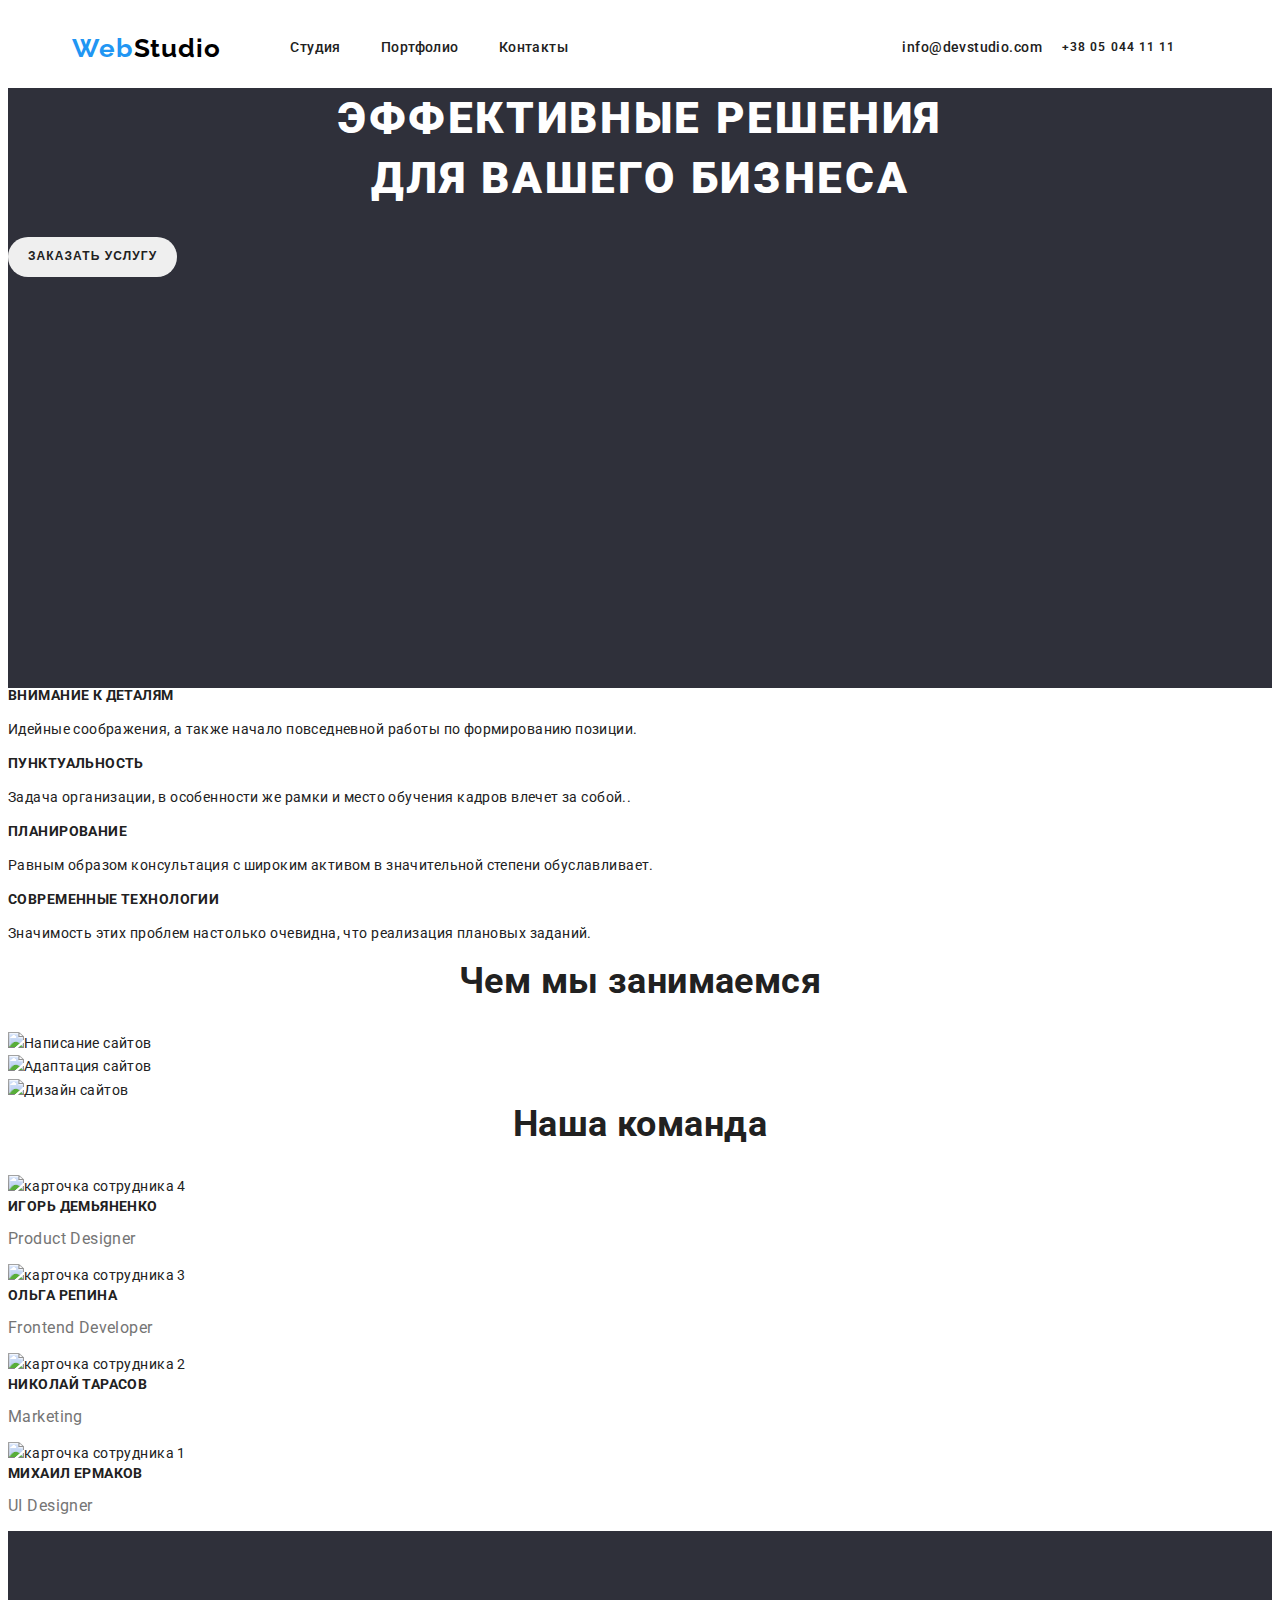
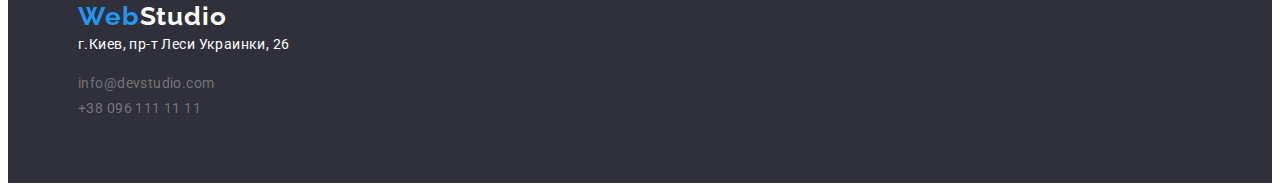
==== index.html @ 271d3fed "change" ====
<!DOCTYPE html>
<html lang="ru">

<head>
  <meta charset="UTF-8">
  <meta http-equiv="X-UA-Compatible" content="IE=edge">
  <meta name="viewport" content="width=device-width, initial-scale=1.0">
  <link rel="preconnect" href="https://fonts.gstatic.com">
  <link href="https://fonts.googleapis.com/css2?family=Raleway:wght@700&family=Roboto:wght@400;500;700;900&display=swap"
    rel="stylesheet">
  <link rel="stylesheet" href="https://cdnjs.cloudflare.com/ajax/libs/modern-normalize/1.0.0/modern-normalize.min.css"
    integrity="sha512-ISS7cAi1PEhQ8jnbJpJZMd29NlhNj4AWYyLOSp2CE/CsHxTCu+r+t0D2yoJudVrd0/8fTVPUVDzY5Tvli75u/g=="
    crossorigin="anonymous" />
  <title>WebStudio</title>
  <link rel="stylesheet" href="./css/styles.css">
</head>

<body>

  <!-- шапка сайта -->

    <header class="header">
        <div class="container">   
            <nav class="navigation">
                    <a class="logo" href="./index.html"><span class="logo-header">Web</span>Studio</a>
                    <ul class="list menu">
                        <li class="menu-item"><a class="link" href="./index.html">Студия</a></li>
                        <li class="menu-item"><a class="link" href="./portfolio.html">Портфолио</a></li>
                        <li class="menu-item"><a class="link" href="">Контакты</a></li>
                    </ul>
            </nav>
                        <a class="link" href="mailto:info@devstudio.com">info@devstudio.com</a>
                        <a class="link button" href="tel:+380961111111">+38 05 044 11 11</a>
        </div>    
    </header>
  <main>

    <!-- Баннер -->

    <section class="container_banner">
      <h1 class="hero-title">Эффективные решения <br> для вашего бизнеса</h1>
      <button class="button" type="button">Заказать услугу</button>
    </section>

    <!-- Особенности студии -->

    <section>
      <h2 class="section-title visually-hidden">Особенности</h2>
      <ul class="list">
        <li>
          <h3 class="list-item">Внимание к деталям</h3>
          <p>Идейные соображения, а также начало повседневной работы по формированию позиции.</p>
        </li>
        <li>
          <h3 class="list-item">Пунктуальность</h3>
          <p>Задача организации, в особенности же рамки и место обучения кадров влечет за собой..</p>
        </li>
        <li>
          <h3 class="list-item">Планирование</h3>
          <p>Равным образом консультация с широким активом в значительной степени обуславливает.</p>
        </li>
        <li>
          <h3 class="list-item">Современные технологии</h3>
          <p>Значимость этих проблем настолько очевидна, что реализация плановых заданий.</p>
        </li>
      </ul>
    </section>

    <!-- Наша деятельность -->

    <section>
      <h2 class="section-title">Чем мы занимаемся</h2>
      <ul class="work list">
        <li><img src="./images/about-1.jpg" alt="Написание сайтов" width="370"></li>
        <li><img src="./images/about-2.jpg" alt="Адаптация сайтов" width="370"></li>
        <li><img src="./images/about-3.jpg" alt="Дизайн сайтов" width="370"></li>
      </ul>
    </section>

    <!-- Наша команда -->
    <section>
      <h2 class="section-title">Наша команда</h2>
      <ul class="list">
        <li>
          <img src="./images/prod-designer.jpg" alt="карточка сотрудника 4" width="270">
          <h3 class="list-item tiam">Игорь Демьяненко</h3>
          <p class="tiam profession">Product Designer</p>
        </li>
        <li>
          <img src="./images/fronend-dev.jpg" alt="карточка сотрудника 3" width="270">
          <h3 class="list-item tiam">Ольга Репина</h3>
          <p class="profession">Frontend Developer</p>
        </li>
        <li>
          <img src="./images/marketting.jpg" alt="карточка сотрудника 2" width="270">
          <h3 class="list-item tiam">Николай Тарасов</h3>
          <p class="profession">Marketing</p>
        </li>
        <li>
          <img src="./images/ui-designer.jpg" alt="карточка сотрудника 1" width="270">
          <h3 class="list-item tiam">Михаил Ермаков</h3>
          <p class="profession">UI Designer</p>
        </li>
      </ul>
    </section>
  </main>

  <!-- Подвал -->
    <footer class="container_footer">
        <a class="logo" href="./index.html"><span class="logo-header">Web</span><span
        class="logo-footer">Studio</span></a>
        <address class="contacts">
            <p class="location">г.Киев, пр-т Леси Украинки, 26</p>
            <ul class="list">
                <li><a class="link" href="mailto:info@devstudio.com">info@devstudio.com</a></li>
                <li><a class="link" href="tel:+380961111111">+38 096 111 11 11</a></li>
            </ul>
        </address>
    </footer>


</body></html>
---- css/styles.css ----
:root {
    --main-color: #ffffff;
    --conteiner-bg-color: #2f303a;
    --secondary-background-color: #f5f4fa;
    --accent-color: #2196f3;
    --main-text-color: #757575;
    --title-color: #212121;
    --logo-color: #000000;  
  }

  html {
    box-sizing: border-box;
  }
  
  *,
  *::before,
  *::after {
    box-sizing: inherit;
  }

  h1,
  h2,
  h3,
  h4,
  h5,
  h6,
  p {
    margin-top: 0;
}

  ul{
      list-style: none;
  }
  
  body {
    /* font-family: 'Raleway', sans-serif; */
  font-family: 'Roboto', sans-serif;
  font-weight: normal;
  font-size: 14px;
  line-height: 1.71;
  letter-spacing: 0.03em;
  color: var(--title-color);
  }
    
  .list {
    margin-top: 0;
    margin-bottom: 0;
    padding-left: 0;
    list-style: none;
  }
  
  .menu {
    display: inline-flex;
  }

  .menu-item {
    margin-right: 40px;
  }

  .header {
    font-weight: 600;
    font-size: 12px;
    line-height: 16px;
    letter-spacing: 0.1em;
    color: #ffffff;
  }

  .header .container {
    display: flex;
    align-items: center;
  }

  .header .logo {
      margin-right: 70px;
  }

  .location {
    color: var(--main-color);
  }

  /*Скрытие текста*/

  .visually-hidden {
    position: absolute !important;
    clip: rect(1px 1px 1px 1px);
    clip: rect(1px, 1px, 1px, 1px);
    padding: 0 !important;
    border: 0 !important;
    height: 1px !important;
    width: 1px !important;
    overflow: hidden;
  }
  
  /* логотип */
  
  .logo {
    font-family: Raleway;
    font-weight: bold;
    font-size: 26px;
    line-height: 1.19;
    text-decoration: none;
    letter-spacing: 0.03em;
    color: var(--logo-color);
  }
  
  .logo-header {
    text-align: center;
    letter-spacing: 0.06em;
    color: var(--accent-color);
  }
  
  /* навигация сайта */
  
  .link:hover, 
  .link:focus {
    color: var(--accent-color)
  }

  .link {
    
    text-decoration: none;
    color: var(--title-color);
    font-weight: 500;
    font-size: 14px;
    letter-spacing: 0.03em;
    line-height: 1.14;
  } 

  .header .container {
      display: flex;
      justify-content: flex-end;
      align-items: center;
      margin-left: 64px;
  }

  .header .container {
      margin-right: 70px;
  }

  .navigation {
      display: flex;
      align-items: center;
      margin-right: auto;
  }
  
  /* баннер Герой */
  
  .hero-title {

    font-family: Roboto;
    font-style: normal;
    font-weight: 900;
    font-size: 44px;
    line-height: 60px;

    text-align: center;
    letter-spacing: 0.06em;
    text-transform: uppercase;
    color: var(--main-color)
  }
      
  .section-title {
    font-weight: bold;
    font-size: 36px;
    line-height: 1.17;
    text-align: center;
    color: var(--title-color);
  }

  .team {
    font-weight: 500;
    font-size: 16px;
    line-height: 1.19;
  }

  .container {
    align-items: center;
    letter-spacing: 0.06em;
    color: var(--main-color);
    width: auto;
    height: 80px;
    left: 0px;
    top: 0px;
  }
  
  .container_banner {
    width: auto;
    height: 600px;
    left: 0px;
    top: 80px;
    background-color: var(--conteiner-bg-color);
  }

  .container_footer {
    width: auto;
    height: 252px;
    left: 0px;
    top: 2097px;
    background-color: var(--conteiner-bg-color);
    padding: 70px;
  }

  .profession {
    font-size: 16px;
    line-height: 1.19;
    color: var(--main-text-color);
  }
  
  .logo-footer {
    color: var(--main-color);
  }
  
  .list-item {
    font-weight: bold;
    font-size: 14px;
    line-height: 1.14;
    text-transform: uppercase;
    color: var(--title-color);
  }
  
  .contacts {
    font-style: normal;
    color: var(--main-color);   
  }

  .contacts .link {
    font-family: Roboto;
    font-style: normal;
    font-weight: normal;
    font-size: 14px;
    line-height: 24px;
    /* or 171% */   
    letter-spacing: 0.03em;
    color: var(--main-text-color);
  }

  .list-link {
    display: flex;
    padding-left: 0px;
    justify-content: flex-end;
  }

  /*кнопка индекс*/
  .button {
    min-width: 160px;
    padding: 12px 20px;
    border: 0px solid var(--accent-color);
    border-radius: 25px;
    font-weight: 600;
    font-size: 12px;
    line-height: 1.33;
    letter-spacing: 0.09em;
    text-transform: uppercase;
    color: var(--title-color);
    cursor: pointer;
  }

  /*кнопка индекс*/
  .button:hover {
    border: 0;
  }
  /*кнопка портфолио*/

  .button_2 {
    font-weight: bold;
    font-size: 16px;
    line-height: 1.88;
    align-items: center;
    text-align: center;
    letter-spacing: 0.06em;
    color: #000000;
    background-color: var(--main-background-color);
    border-radius:3px;
    border: 0;
    background: var(--secondary-background-color);
    margin-top: 10px;   
  }

   /*кнопка портфолио*/
  .button_2:hover,
  .button_2:focus {
    background: var(--accent-color);
    color: var(--main-color);
    border: 0;
  }

   /*кнопка портфолио*/
  .button_2:active {
	position:relative;
	top:1px;
  }
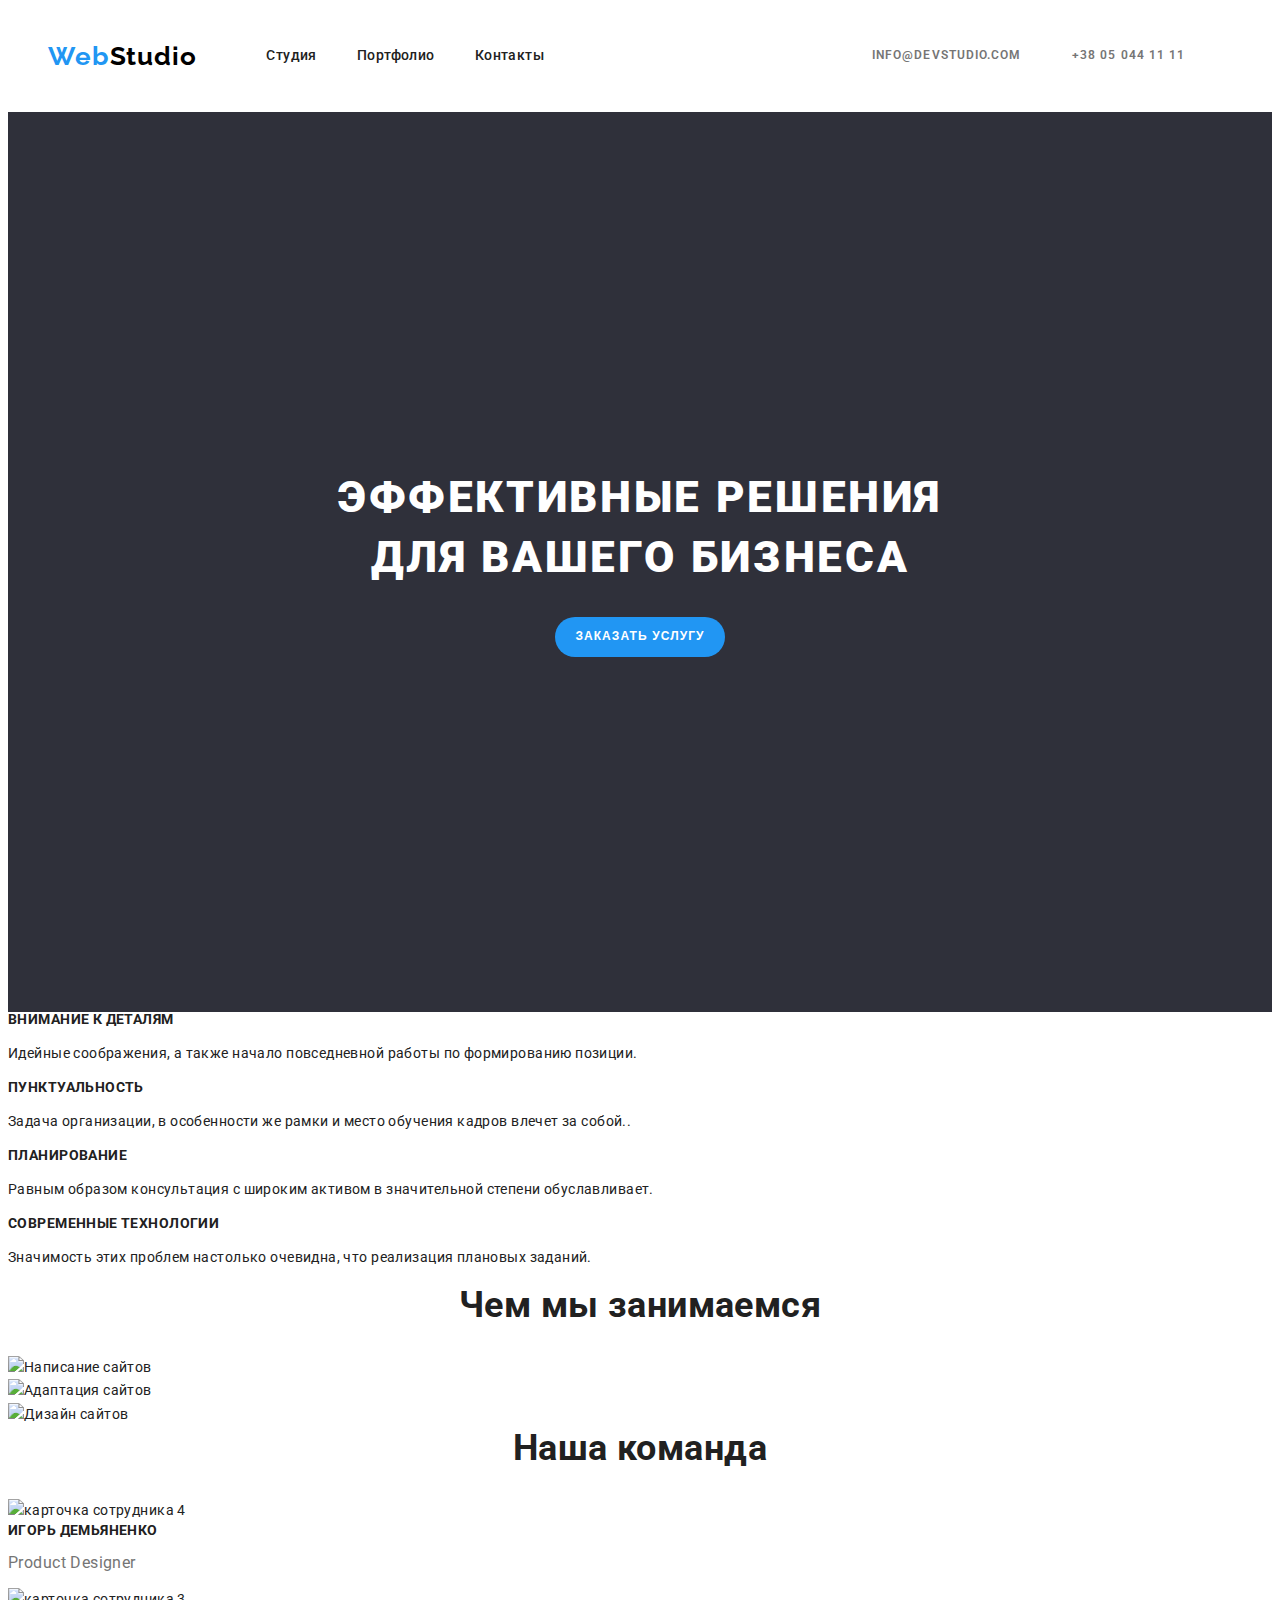
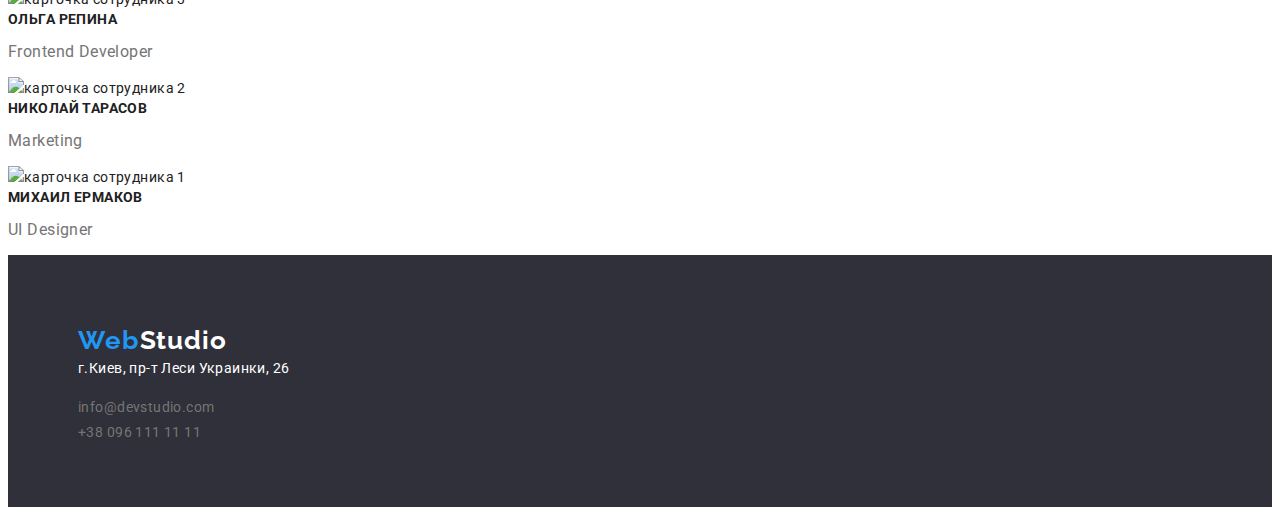
==== commit e7fbd707: "change" ====
--- a/index.html
+++ b/index.html
@@ -29,17 +29,20 @@
                         <li class="menu-item"><a class="link" href="">Контакты</a></li>
                     </ul>
             </nav>
-                        <a class="link" href="mailto:info@devstudio.com">info@devstudio.com</a>
-                        <a class="link button" href="tel:+380961111111">+38 05 044 11 11</a>
+                        <a class="link-nav button_0" href="mailto:info@devstudio.com">info@devstudio.com</a>
+                        <a class="link-nav button_0" href="tel:+380961111111">+38 05 044 11 11</a>
         </div>    
     </header>
-  <main>
+
+    <main>
 
     <!-- Баннер -->
 
     <section class="container_banner">
-      <h1 class="hero-title">Эффективные решения <br> для вашего бизнеса</h1>
-      <button class="button" type="button">Заказать услугу</button>
+        <div>
+            <h1 class="hero-title">Эффективные решения <br> для вашего бизнеса</h1>
+            <button class="button" type="button">Заказать услугу</button>
+        </div>
     </section>
 
     <!-- Особенности студии -->
--- a/css/styles.css
+++ b/css/styles.css
@@ -118,7 +118,6 @@
   }
 
   .link {
-    
     text-decoration: none;
     color: var(--title-color);
     font-weight: 500;
@@ -127,17 +126,28 @@
     line-height: 1.14;
   } 
 
+  .link-nav {
+    margin-left: 40px;
+    text-decoration: none;
+    color: var(--main-text-color);
+    font-weight: 500;
+    font-size: 14px;
+    letter-spacing: 0.03em;
+    line-height: 1.14;
+  }
+
+
   .header .container {
       display: flex;
       justify-content: flex-end;
       align-items: center;
-      margin-left: 64px;
-  }
-
-  .header .container {
+      margin: 16px 40px 16px 40px;
+  }
+
+  /*.header .container {
       margin-right: 70px;
   }
-
+ */
   .navigation {
       display: flex;
       align-items: center;
@@ -185,6 +195,10 @@
   }
   
   .container_banner {
+    display: flex;
+    align-items: center;
+    justify-content: center;
+    min-height: 100vh;
     width: auto;
     height: 600px;
     left: 0px;
@@ -243,6 +257,9 @@
 
   /*кнопка индекс*/
   .button {
+    display: block;
+    margin-left: auto;
+    margin-right: auto;
     min-width: 160px;
     padding: 12px 20px;
     border: 0px solid var(--accent-color);
@@ -252,12 +269,31 @@
     line-height: 1.33;
     letter-spacing: 0.09em;
     text-transform: uppercase;
-    color: var(--title-color);
+    background: var(--accent-color);
+    color: var(--main-color);
     cursor: pointer;
+  }
+
+  .button_0 {
+    display: block;
+    min-width: 160px;
+    font-weight: 600;
+    font-size: 12px;
+    line-height: 1.33;
+    letter-spacing: 0.09em;
+    text-transform: uppercase;
+    color: var(--main-text-color);
+    cursor: pointer;
+  }
+
+  .button_0:hover {
+    color: var(--accent-color);
   }
 
   /*кнопка индекс*/
   .button:hover {
+    background: var(--main-color);
+    color: var(--logo-color);
     border: 0;
   }
   /*кнопка портфолио*/
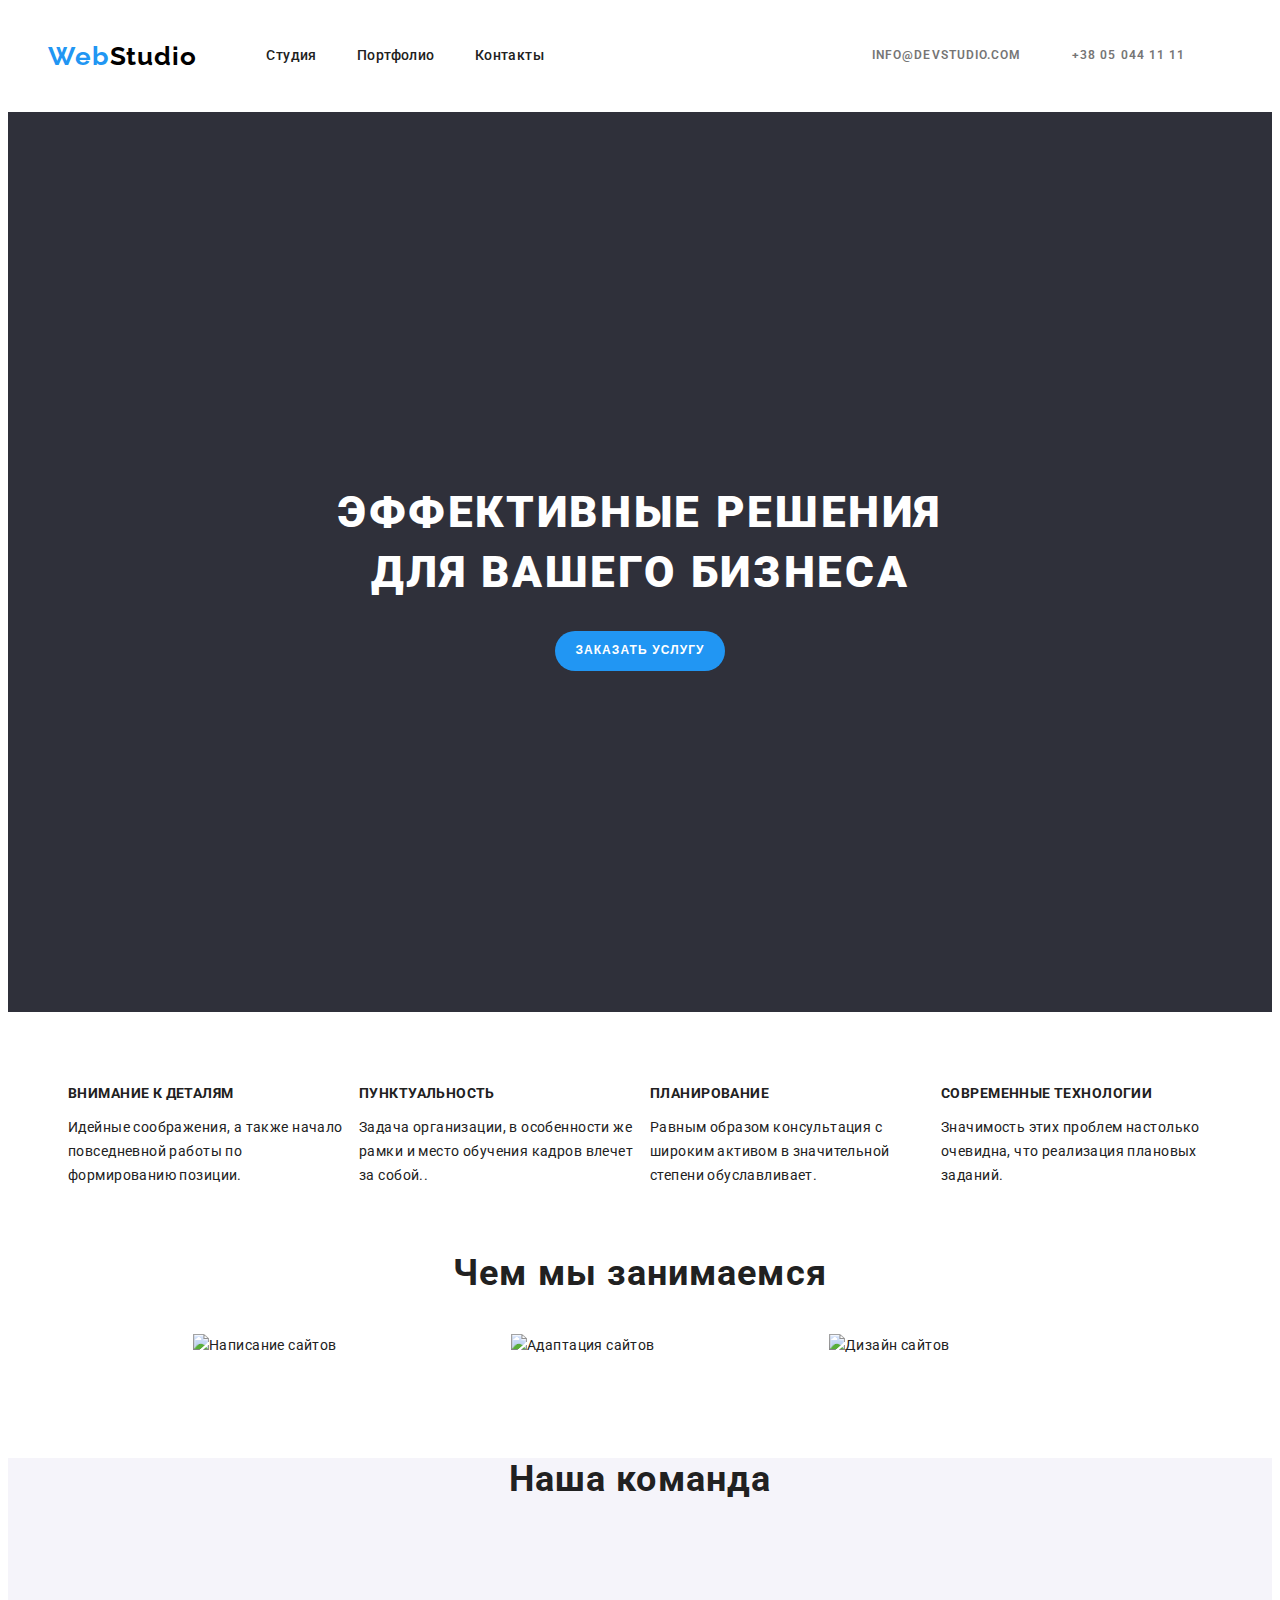
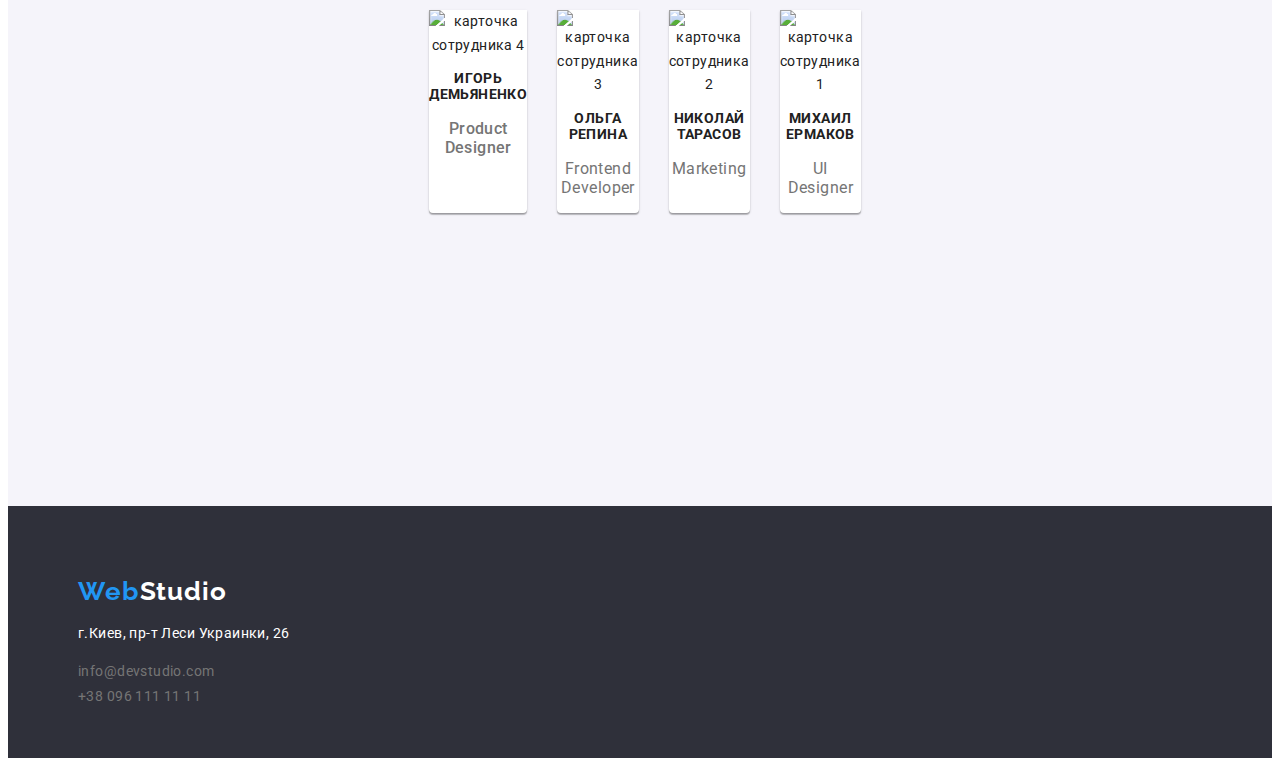
==== commit d43f8db4: "change" ====
--- a/index.html
+++ b/index.html
@@ -49,20 +49,23 @@
 
     <section>
       <h2 class="section-title visually-hidden">Особенности</h2>
-      <ul class="list">
-        <li>
+      <ul class="text list">
+        <li class="text-list">
           <h3 class="list-item">Внимание к деталям</h3>
           <p>Идейные соображения, а также начало повседневной работы по формированию позиции.</p>
         </li>
-        <li>
+
+        <li class="text-list">
           <h3 class="list-item">Пунктуальность</h3>
           <p>Задача организации, в особенности же рамки и место обучения кадров влечет за собой..</p>
         </li>
-        <li>
+
+        <li class="text-list">
           <h3 class="list-item">Планирование</h3>
           <p>Равным образом консультация с широким активом в значительной степени обуславливает.</p>
         </li>
-        <li>
+
+        <li class="text-list">
           <h3 class="list-item">Современные технологии</h3>
           <p>Значимость этих проблем настолько очевидна, что реализация плановых заданий.</p>
         </li>
@@ -73,38 +76,43 @@
 
     <section>
       <h2 class="section-title">Чем мы занимаемся</h2>
-      <ul class="work list">
-        <li><img src="./images/about-1.jpg" alt="Написание сайтов" width="370"></li>
-        <li><img src="./images/about-2.jpg" alt="Адаптация сайтов" width="370"></li>
-        <li><img src="./images/about-3.jpg" alt="Дизайн сайтов" width="370"></li>
+      <ul class="works">
+        <li class="works-item"><img src="./images/about-1.jpg" alt="Написание сайтов" width="370"></li>
+        <li class="works-item"><img src="./images/about-2.jpg" alt="Адаптация сайтов" width="370"></li>
+        <li class="works-item"><img src="./images/about-3.jpg" alt="Дизайн сайтов" width="370"></li>
       </ul>
     </section>
 
     <!-- Наша команда -->
-    <section>
-      <h2 class="section-title">Наша команда</h2>
-      <ul class="list">
-        <li>
-          <img src="./images/prod-designer.jpg" alt="карточка сотрудника 4" width="270">
-          <h3 class="list-item tiam">Игорь Демьяненко</h3>
-          <p class="tiam profession">Product Designer</p>
-        </li>
-        <li>
-          <img src="./images/fronend-dev.jpg" alt="карточка сотрудника 3" width="270">
-          <h3 class="list-item tiam">Ольга Репина</h3>
-          <p class="profession">Frontend Developer</p>
-        </li>
-        <li>
-          <img src="./images/marketting.jpg" alt="карточка сотрудника 2" width="270">
-          <h3 class="list-item tiam">Николай Тарасов</h3>
-          <p class="profession">Marketing</p>
-        </li>
-        <li>
-          <img src="./images/ui-designer.jpg" alt="карточка сотрудника 1" width="270">
-          <h3 class="list-item tiam">Михаил Ермаков</h3>
-          <p class="profession">UI Designer</p>
-        </li>
-      </ul>
+    <section class="container-bg">
+        
+            <h2 class="section-title">Наша команда</h2>
+                <ul class="profession-list">
+                    <li class="profession-cards">
+                    <img src="./images/prod-designer.jpg" alt="карточка сотрудника 4" width="270">
+                    <h3 class="list-item team">Игорь Демьяненко</h3>
+                    <p class="team profession">Product Designer</p>
+                    </li>
+
+                    <li class="profession-cards">
+                    <img src="./images/fronend-dev.jpg" alt="карточка сотрудника 3" width="270">
+                    <h3 class="list-item team">Ольга Репина</h3>
+                    <p class="profession">Frontend Developer</p>
+                    </li>
+
+                    <li class="profession-cards">
+                    <img src="./images/marketting.jpg" alt="карточка сотрудника 2" width="270">
+                    <h3 class="list-item team">Николай Тарасов</h3>
+                    <p class="profession">Marketing</p>
+                    </li>
+
+                    <li class="profession-cards">
+                    <img src="./images/ui-designer.jpg" alt="карточка сотрудника 1" width="270">
+                    <h3 class="list-item team">Михаил Ермаков</h3>
+                    <p class="profession">UI Designer</p>
+                    </li>
+                </ul>
+       
     </section>
   </main>
 
--- a/css/styles.css
+++ b/css/styles.css
@@ -18,7 +18,7 @@
   *::after {
     box-sizing: inherit;
   }
-
+/*
   h1,
   h2,
   h3,
@@ -28,7 +28,7 @@
   p {
     margin-top: 0;
 }
-
+*/
   ul{
       list-style: none;
   }
@@ -157,7 +157,6 @@
   /* баннер Герой */
   
   .hero-title {
-
     font-family: Roboto;
     font-style: normal;
     font-weight: 900;
@@ -171,11 +170,67 @@
   }
       
   .section-title {
+    font-family: Roboto;
+    font-style: normal;
     font-weight: bold;
     font-size: 36px;
-    line-height: 1.17;
-    text-align: center;
+    line-height: 42px;
+    text-align: center;
+    letter-spacing: 0.03em;
     color: var(--title-color);
+  }
+
+  .text {
+    display: flex;
+    justify-content: center;
+    margin: 50px;
+
+  }
+
+  .text-list {
+    flex-basis: calc((100% - 30px * 4) / 3);
+    margin-left: 10px;
+    margin-top:  10px;
+  }
+
+  .works {
+    display: flex;
+    flex-wrap: wrap;
+    justify-content: center;
+    margin-bottom: 100px;
+  }
+  
+  .works-item {
+    flex-basis: calc((100% - 100px * 3) / 3);
+    margin-left: 10px;
+    margin-top:  10px;
+  }
+
+  .profession-list {
+    display: flex;
+    flex-wrap: wrap;
+    justify-content: center;
+    margin-top: 100px;
+  }
+
+  .profession-cards {
+    flex-basis: calc((100% - 670px * 4) / 3);
+    margin-top:  10px;
+    margin-right: 30px;
+    text-align: center;
+    background: var(--main-color);
+    box-shadow: 0px 1px 3px rgba(0, 0, 0, 0.12),
+                0px 1px 1px rgba(0, 0, 0, 0.14),
+                0px 2px 1px rgba(0, 0, 0, 0.2);
+    border-radius: 0px 0px 4px 4px;
+  }
+
+  .container-bg {
+   width: auto;
+   height: 648px;
+   left: 0px;
+   top: 1449px;
+   background-color: var(--secondary-background-color);
   }
 
   .team {
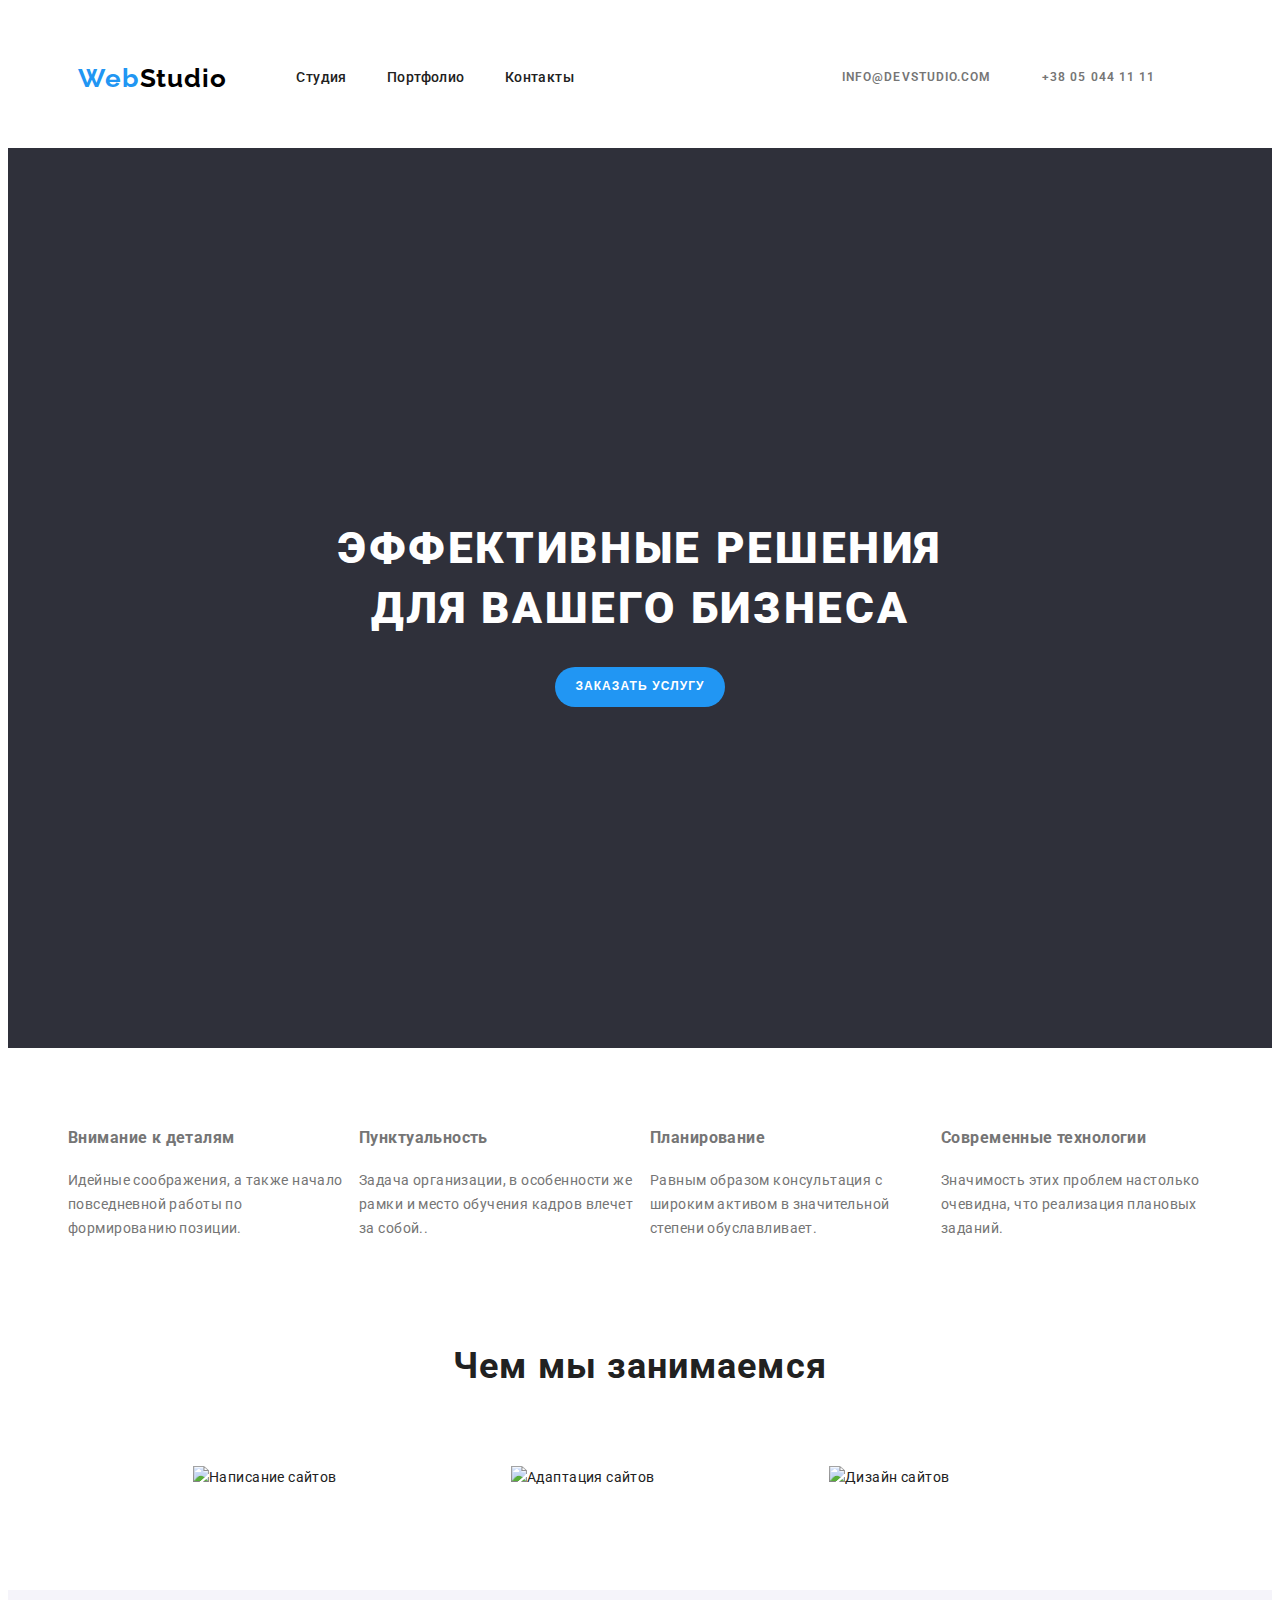
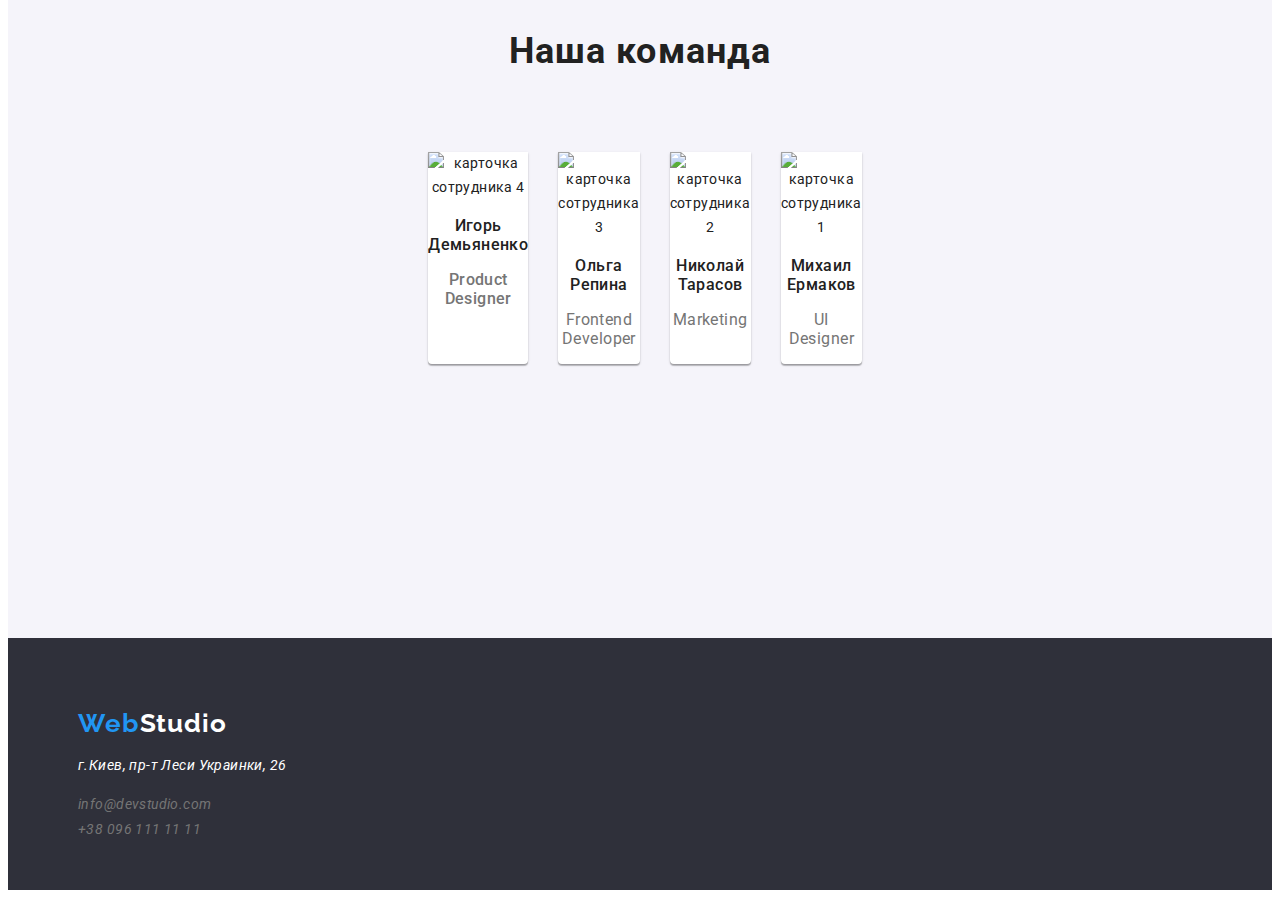
==== commit d3e95acc: "change" ====
--- a/index.html
+++ b/index.html
@@ -85,7 +85,6 @@
 
     <!-- Наша команда -->
     <section class="container-bg">
-        
             <h2 class="section-title">Наша команда</h2>
                 <ul class="profession-list">
                     <li class="profession-cards">
@@ -112,7 +111,6 @@
                     <p class="profession">UI Designer</p>
                     </li>
                 </ul>
-       
     </section>
   </main>
 
--- a/css/styles.css
+++ b/css/styles.css
@@ -141,7 +141,7 @@
       display: flex;
       justify-content: flex-end;
       align-items: center;
-      margin: 16px 40px 16px 40px;
+      padding: 70px;
   }
 
   /*.header .container {
@@ -158,7 +158,7 @@
   
   .hero-title {
     font-family: Roboto;
-    font-style: normal;
+    font-style: 400;
     font-weight: 900;
     font-size: 44px;
     line-height: 60px;
@@ -171,13 +171,14 @@
       
   .section-title {
     font-family: Roboto;
-    font-style: normal;
-    font-weight: bold;
+    font-style: 400;
+    font-weight: 700;
     font-size: 36px;
     line-height: 42px;
     text-align: center;
     letter-spacing: 0.03em;
     color: var(--title-color);
+    padding: 40px;
   }
 
   .text {
@@ -188,6 +189,10 @@
   }
 
   .text-list {
+    font-family: Roboto;
+    font-style: 400;
+    font-weight: 400;
+    color: var(--main-text-color);
     flex-basis: calc((100% - 30px * 4) / 3);
     margin-left: 10px;
     margin-top:  10px;
@@ -210,7 +215,6 @@
     display: flex;
     flex-wrap: wrap;
     justify-content: center;
-    margin-top: 100px;
   }
 
   .profession-cards {
@@ -280,22 +284,14 @@
     color: var(--main-color);
   }
   
-  .list-item {
-    font-weight: bold;
-    font-size: 14px;
-    line-height: 1.14;
-    text-transform: uppercase;
-    color: var(--title-color);
-  }
-  
   .contacts {
-    font-style: normal;
+    font-style: 400;
     color: var(--main-color);   
   }
 
   .contacts .link {
     font-family: Roboto;
-    font-style: normal;
+    font-style: 400;
     font-weight: normal;
     font-size: 14px;
     line-height: 24px;
@@ -380,4 +376,56 @@
   .button_2:active {
 	position:relative;
 	top:1px;
+  }
+
+  /*Портфолио*/ 
+  
+  .buttons-list {
+    display: flex;
+    flex-wrap: wrap;
+    justify-content: center;
+    margin-right: 10px;
+    margin-bottom: 10px;
+  }
+
+  .cards-list {
+    display: flex;
+    flex-wrap: wrap;
+    justify-content: center;
+    margin-bottom: 50px;
+  }
+
+  .cards-item {
+    flex-basis: calc((100% - 42px * 9) / 3);
+    justify-content: center;
+    text-align: left;
+    
+    margin-top:  30px;
+    margin-right: 30px;
+    background: #FFFFFF;
+    border: 1px solid #EEEEEE;
+    box-sizing: border-box;
+  }
+
+  .cards-t {
+    padding: 0px 20px;
+    font-family: Roboto;
+    font-style: 400;
+    font-weight: 400;
+    font-size: 16px;
+    line-height: 30px;
+    color: var(--main-text-color);  
+    letter-spacing: 0.03em; 
+  }
+
+  .cards-h {
+    padding: 0px 20px;
+    font-family: Roboto;
+    font-style: 400;
+    font-weight: 700;
+    font-size: 14px;
+    line-height: 16px;
+    letter-spacing: 0.03em;
+    text-transform: uppercase;
+    color: var(--title-color);
   }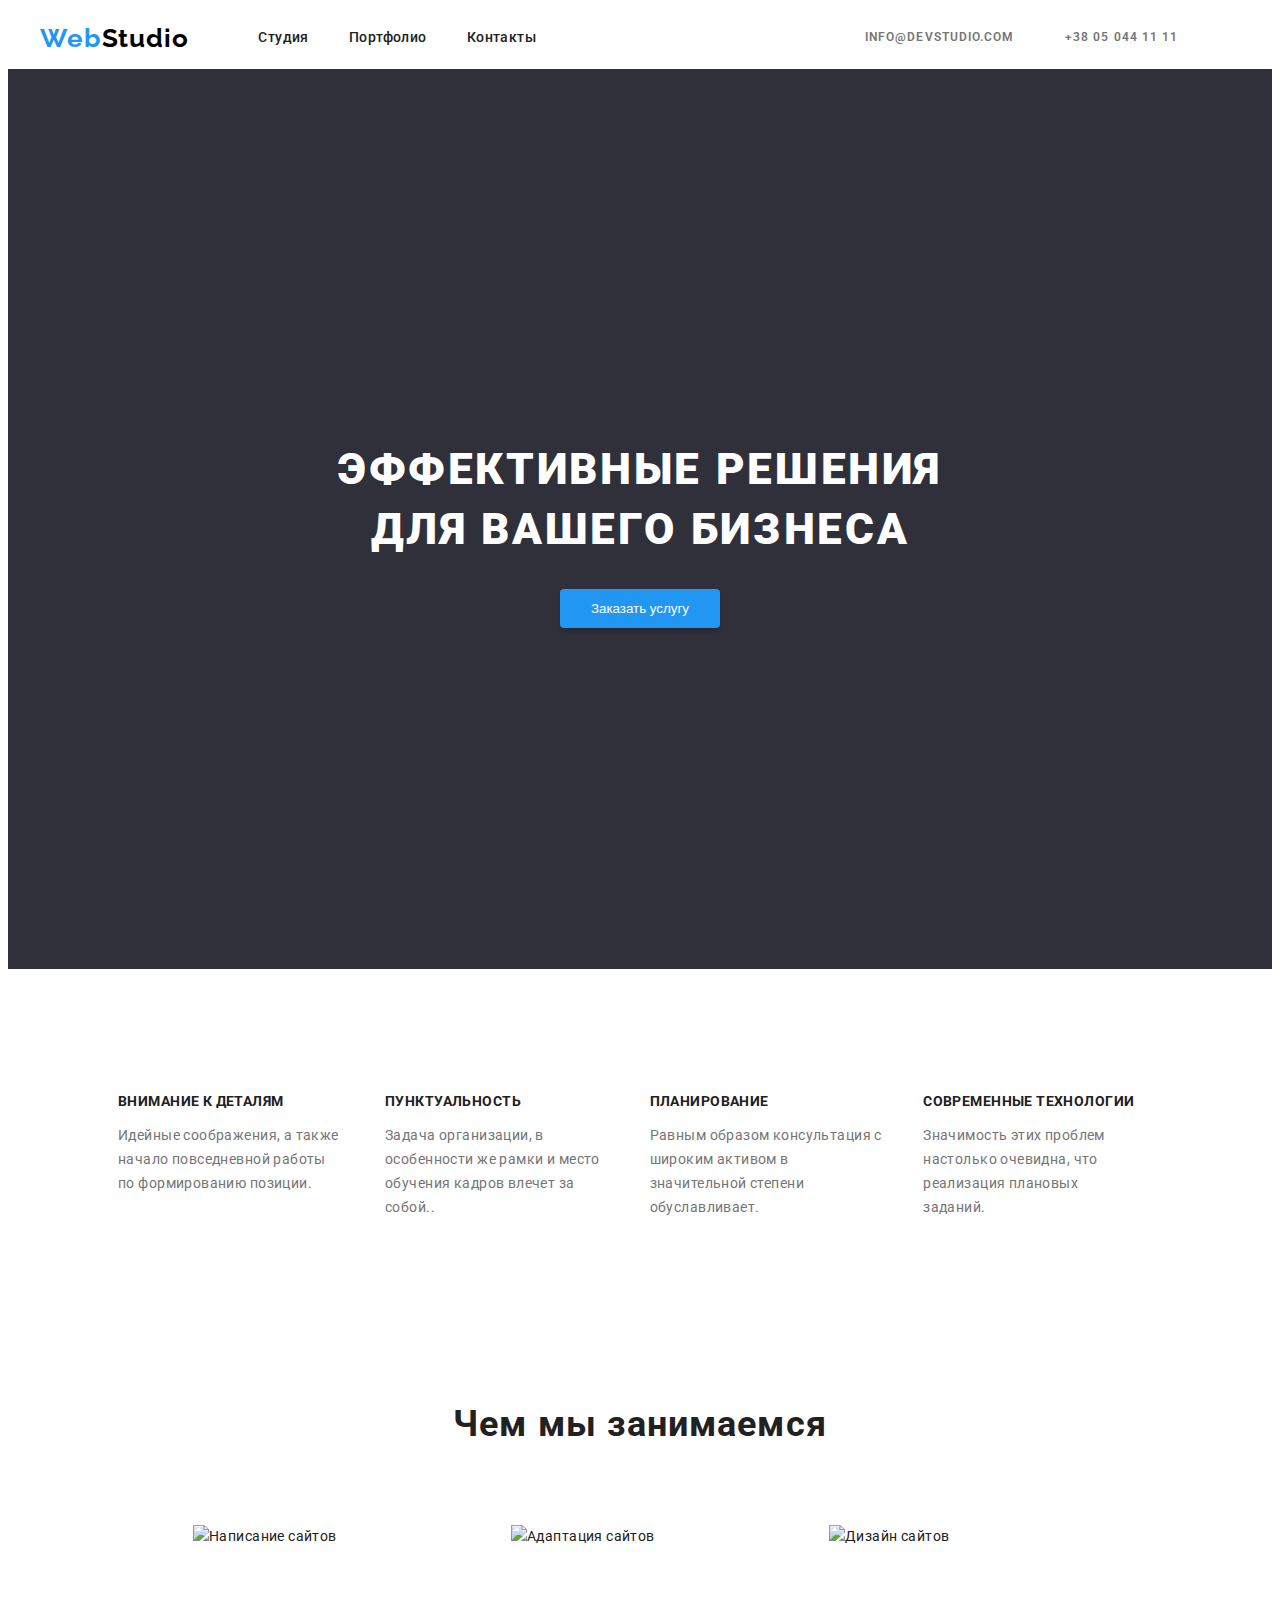
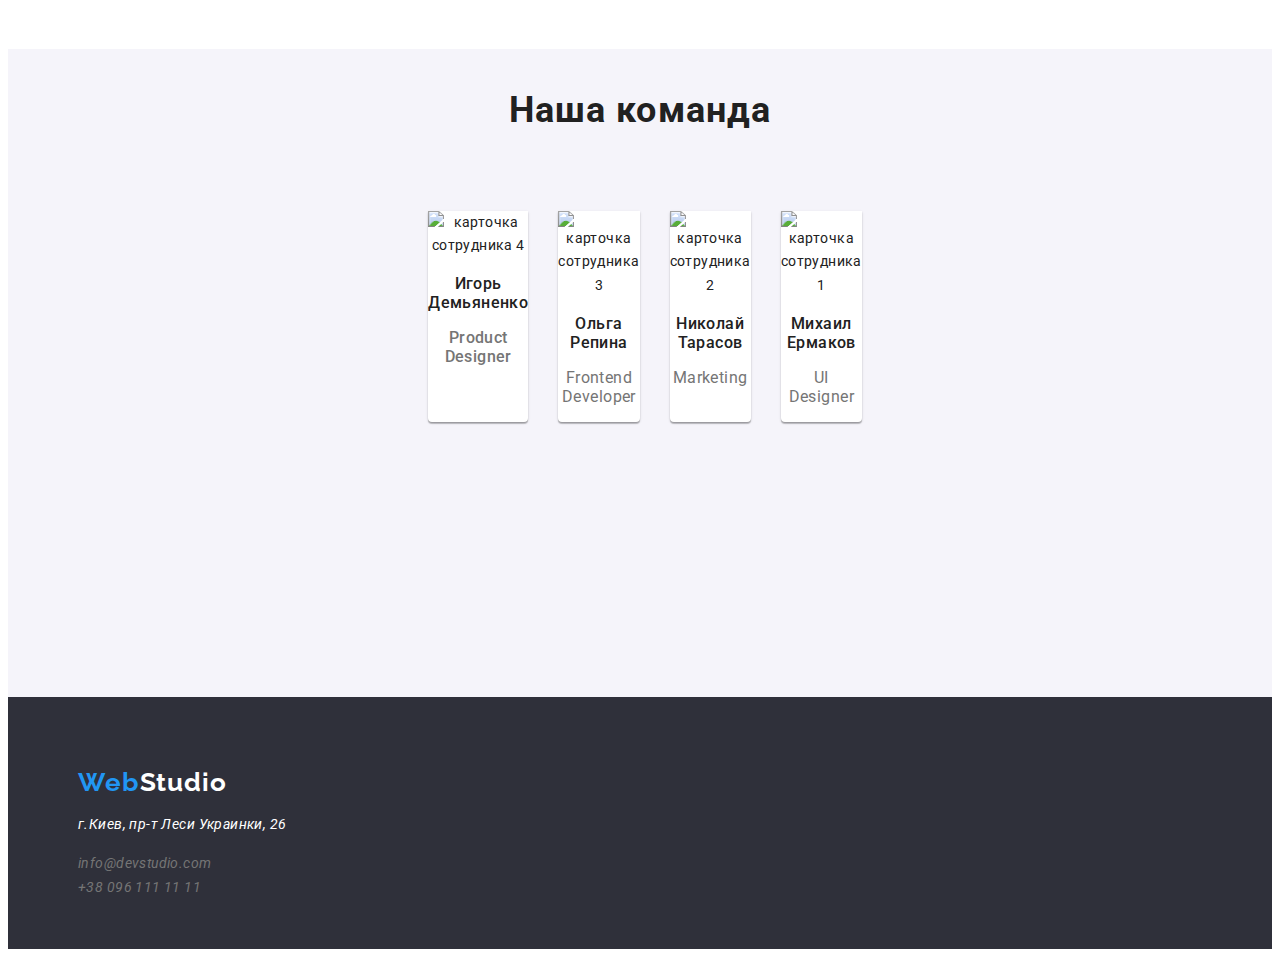
==== commit a5af2ef5: "changes" ====
--- a/index.html
+++ b/index.html
@@ -17,9 +17,9 @@
 
 <body>
 
-  <!-- шапка сайта -->
+  <!-- Шапка -->
 
-    <header class="header">
+    <header class="page-header">
         <div class="container">   
             <nav class="navigation">
                     <a class="logo" href="./index.html"><span class="logo-header">Web</span>Studio</a>
@@ -34,84 +34,82 @@
         </div>    
     </header>
 
+    <!-- Главная страница -->
     <main>
+        <section class="container_banner">
+            <div>
+                <h1 class="hero-title">Эффективные решения <br> для вашего бизнеса</h1>
+                <button class="button" type="button">Заказать услугу</button>
+            </div>
+        </section>
 
-    <!-- Баннер -->
+        <!-- Особенности студии -->
 
-    <section class="container_banner">
-        <div>
-            <h1 class="hero-title">Эффективные решения <br> для вашего бизнеса</h1>
-            <button class="button" type="button">Заказать услугу</button>
-        </div>
-    </section>
+        <section>
+        <h2 class="section-title visually-hidden">Особенности</h2>
+        <ul class="text-ul">
+            <li class="text-list">
+            <h3 class="text-p">Внимание к деталям</h3>
+            <p class="text-h">Идейные соображения, а также начало повседневной работы по формированию позиции.</p>
+            </li>
 
-    <!-- Особенности студии -->
+            <li class="text-list">
+            <h3 class="text-p">Пунктуальность</h3>
+            <p class="text-h">Задача организации, в особенности же рамки и место обучения кадров влечет за собой..</p>
+            </li>
 
-    <section>
-      <h2 class="section-title visually-hidden">Особенности</h2>
-      <ul class="text list">
-        <li class="text-list">
-          <h3 class="list-item">Внимание к деталям</h3>
-          <p>Идейные соображения, а также начало повседневной работы по формированию позиции.</p>
-        </li>
+            <li class="text-list">
+            <h3 class="text-p">Планирование</h3>
+            <p class="text-h">Равным образом консультация с широким активом в значительной степени обуславливает.</p>
+            </li>
 
-        <li class="text-list">
-          <h3 class="list-item">Пунктуальность</h3>
-          <p>Задача организации, в особенности же рамки и место обучения кадров влечет за собой..</p>
-        </li>
+            <li class="text-list">
+            <h3 class="text-p">Современные технологии</h3>
+            <p class="text-h">Значимость этих проблем настолько очевидна, что реализация плановых заданий.</p>
+            </li>
+        </ul>
+        </section>
 
-        <li class="text-list">
-          <h3 class="list-item">Планирование</h3>
-          <p>Равным образом консультация с широким активом в значительной степени обуславливает.</p>
-        </li>
+        <!-- Наша деятельность -->
 
-        <li class="text-list">
-          <h3 class="list-item">Современные технологии</h3>
-          <p>Значимость этих проблем настолько очевидна, что реализация плановых заданий.</p>
-        </li>
-      </ul>
-    </section>
+        <section>
+        <h2 class="section-title">Чем мы занимаемся</h2>
+        <ul class="works">
+            <li class="works-item"><img src="./images/about-1.jpg" alt="Написание сайтов" width="370"></li>
+            <li class="works-item"><img src="./images/about-2.jpg" alt="Адаптация сайтов" width="370"></li>
+            <li class="works-item"><img src="./images/about-3.jpg" alt="Дизайн сайтов" width="370"></li>
+        </ul>
+        </section>
 
-    <!-- Наша деятельность -->
+        <!-- Наша команда -->
+        <section class="container-bg">
+                <h2 class="section-title">Наша команда</h2>
+                    <ul class="profession-list">
+                        <li class="profession-cards">
+                        <img src="./images/prod-designer.jpg" alt="карточка сотрудника 4" width="270">
+                        <h3 class="list-item team">Игорь Демьяненко</h3>
+                        <p class="team profession">Product Designer</p>
+                        </li>
 
-    <section>
-      <h2 class="section-title">Чем мы занимаемся</h2>
-      <ul class="works">
-        <li class="works-item"><img src="./images/about-1.jpg" alt="Написание сайтов" width="370"></li>
-        <li class="works-item"><img src="./images/about-2.jpg" alt="Адаптация сайтов" width="370"></li>
-        <li class="works-item"><img src="./images/about-3.jpg" alt="Дизайн сайтов" width="370"></li>
-      </ul>
-    </section>
+                        <li class="profession-cards">
+                        <img src="./images/fronend-dev.jpg" alt="карточка сотрудника 3" width="270">
+                        <h3 class="list-item team">Ольга Репина</h3>
+                        <p class="profession">Frontend Developer</p>
+                        </li>
 
-    <!-- Наша команда -->
-    <section class="container-bg">
-            <h2 class="section-title">Наша команда</h2>
-                <ul class="profession-list">
-                    <li class="profession-cards">
-                    <img src="./images/prod-designer.jpg" alt="карточка сотрудника 4" width="270">
-                    <h3 class="list-item team">Игорь Демьяненко</h3>
-                    <p class="team profession">Product Designer</p>
-                    </li>
+                        <li class="profession-cards">
+                        <img src="./images/marketting.jpg" alt="карточка сотрудника 2" width="270">
+                        <h3 class="list-item team">Николай Тарасов</h3>
+                        <p class="profession">Marketing</p>
+                        </li>
 
-                    <li class="profession-cards">
-                    <img src="./images/fronend-dev.jpg" alt="карточка сотрудника 3" width="270">
-                    <h3 class="list-item team">Ольга Репина</h3>
-                    <p class="profession">Frontend Developer</p>
-                    </li>
-
-                    <li class="profession-cards">
-                    <img src="./images/marketting.jpg" alt="карточка сотрудника 2" width="270">
-                    <h3 class="list-item team">Николай Тарасов</h3>
-                    <p class="profession">Marketing</p>
-                    </li>
-
-                    <li class="profession-cards">
-                    <img src="./images/ui-designer.jpg" alt="карточка сотрудника 1" width="270">
-                    <h3 class="list-item team">Михаил Ермаков</h3>
-                    <p class="profession">UI Designer</p>
-                    </li>
-                </ul>
-    </section>
+                        <li class="profession-cards">
+                        <img src="./images/ui-designer.jpg" alt="карточка сотрудника 1" width="270">
+                        <h3 class="list-item team">Михаил Ермаков</h3>
+                        <p class="profession">UI Designer</p>
+                        </li>
+                    </ul>
+        </section>
   </main>
 
   <!-- Подвал -->
--- a/css/styles.css
+++ b/css/styles.css
@@ -3,6 +3,7 @@
     --main-color: #ffffff;
     --conteiner-bg-color: #2f303a;
     --secondary-background-color: #f5f4fa;
+    --button-bg-color: #F5F4FA;
     --accent-color: #2196f3;
     --main-text-color: #757575;
     --title-color: #212121;
@@ -58,20 +59,16 @@
     margin-right: 40px;
   }
 
-  .header {
+  .page-header {
+    padding: 15px;
     font-weight: 600;
     font-size: 12px;
     line-height: 16px;
     letter-spacing: 0.1em;
-    color: #ffffff;
-  }
-
-  .header .container {
-    display: flex;
-    align-items: center;
-  }
-
-  .header .logo {
+    color: var(--main-color);
+  }
+
+  .page-header .logo {
       margin-right: 70px;
   }
 
@@ -137,11 +134,9 @@
   }
 
 
-  .header .container {
-      display: flex;
-      justify-content: flex-end;
-      align-items: center;
-      padding: 70px;
+  .page-header .container {
+    display: flex;
+    padding-left: 0px;
   }
 
   /*.header .container {
@@ -185,10 +180,11 @@
     display: flex;
     justify-content: center;
     margin: 50px;
-
-  }
-
-  .text-list {
+  }
+
+  .text-ul {
+    display: flex;
+    padding: 100px;
     font-family: Roboto;
     font-style: 400;
     font-weight: 400;
@@ -196,6 +192,28 @@
     flex-basis: calc((100% - 30px * 4) / 3);
     margin-left: 10px;
     margin-top:  10px;
+  }
+
+  .text-p {
+    font-family: Roboto;
+    font-style: 400;
+    font-weight: 700;
+    font-size: 14px;
+    line-height: 16px;
+    letter-spacing: 0.03em;
+    text-transform: uppercase;
+    color: var(--title-color);
+  }
+
+  .text-h {
+    padding-right: 40px;
+    font-family: Roboto;
+    font-style: 400;
+    font-weight: 400;
+    font-size: 14px;
+    line-height: 24px;
+    letter-spacing: 0.03em;
+    color: var(--main-text-color);
   }
 
   .works {
@@ -245,12 +263,11 @@
 
   .container {
     align-items: center;
-    letter-spacing: 0.06em;
-    color: var(--main-color);
-    width: auto;
-    height: 80px;
-    left: 0px;
-    top: 0px;
+    margin-left: auto;
+    margin-right: auto;
+    width: 1200px;
+    padding-left: 15px;
+    padding-right: 15px;
   }
   
   .container_banner {
@@ -258,10 +275,6 @@
     align-items: center;
     justify-content: center;
     min-height: 100vh;
-    width: auto;
-    height: 600px;
-    left: 0px;
-    top: 80px;
     background-color: var(--conteiner-bg-color);
   }
 
@@ -313,16 +326,11 @@
     margin-right: auto;
     min-width: 160px;
     padding: 12px 20px;
-    border: 0px solid var(--accent-color);
-    border-radius: 25px;
-    font-weight: 600;
-    font-size: 12px;
-    line-height: 1.33;
-    letter-spacing: 0.09em;
-    text-transform: uppercase;
+    border: 0px;
     background: var(--accent-color);
-    color: var(--main-color);
-    cursor: pointer;
+    color: var(--main-color);      
+    box-shadow: 0px 4px 4px rgba(0, 0, 0, 0.15);
+    border-radius: 4px;
   }
 
   .button_0 {
@@ -350,18 +358,16 @@
   /*кнопка портфолио*/
 
   .button_2 {
-    font-weight: bold;
-    font-size: 16px;
-    line-height: 1.88;
-    align-items: center;
-    text-align: center;
-    letter-spacing: 0.06em;
-    color: #000000;
-    background-color: var(--main-background-color);
-    border-radius:3px;
-    border: 0;
-    background: var(--secondary-background-color);
-    margin-top: 10px;   
+    background: var(--button-bg-color);
+    width: 128px;
+    height: 38px;
+    left: 576px;
+    top: 174px;
+    box-shadow: 0px 3px 1px rgba(0, 0, 0, 0.1),
+                0px 1px 2px rgba(0, 0, 0, 0.08),
+                0px 2px 2px rgba(0, 0, 0, 0.12);
+    border-radius: 4px;
+    border: 0px;
   }
 
    /*кнопка портфолио*/
